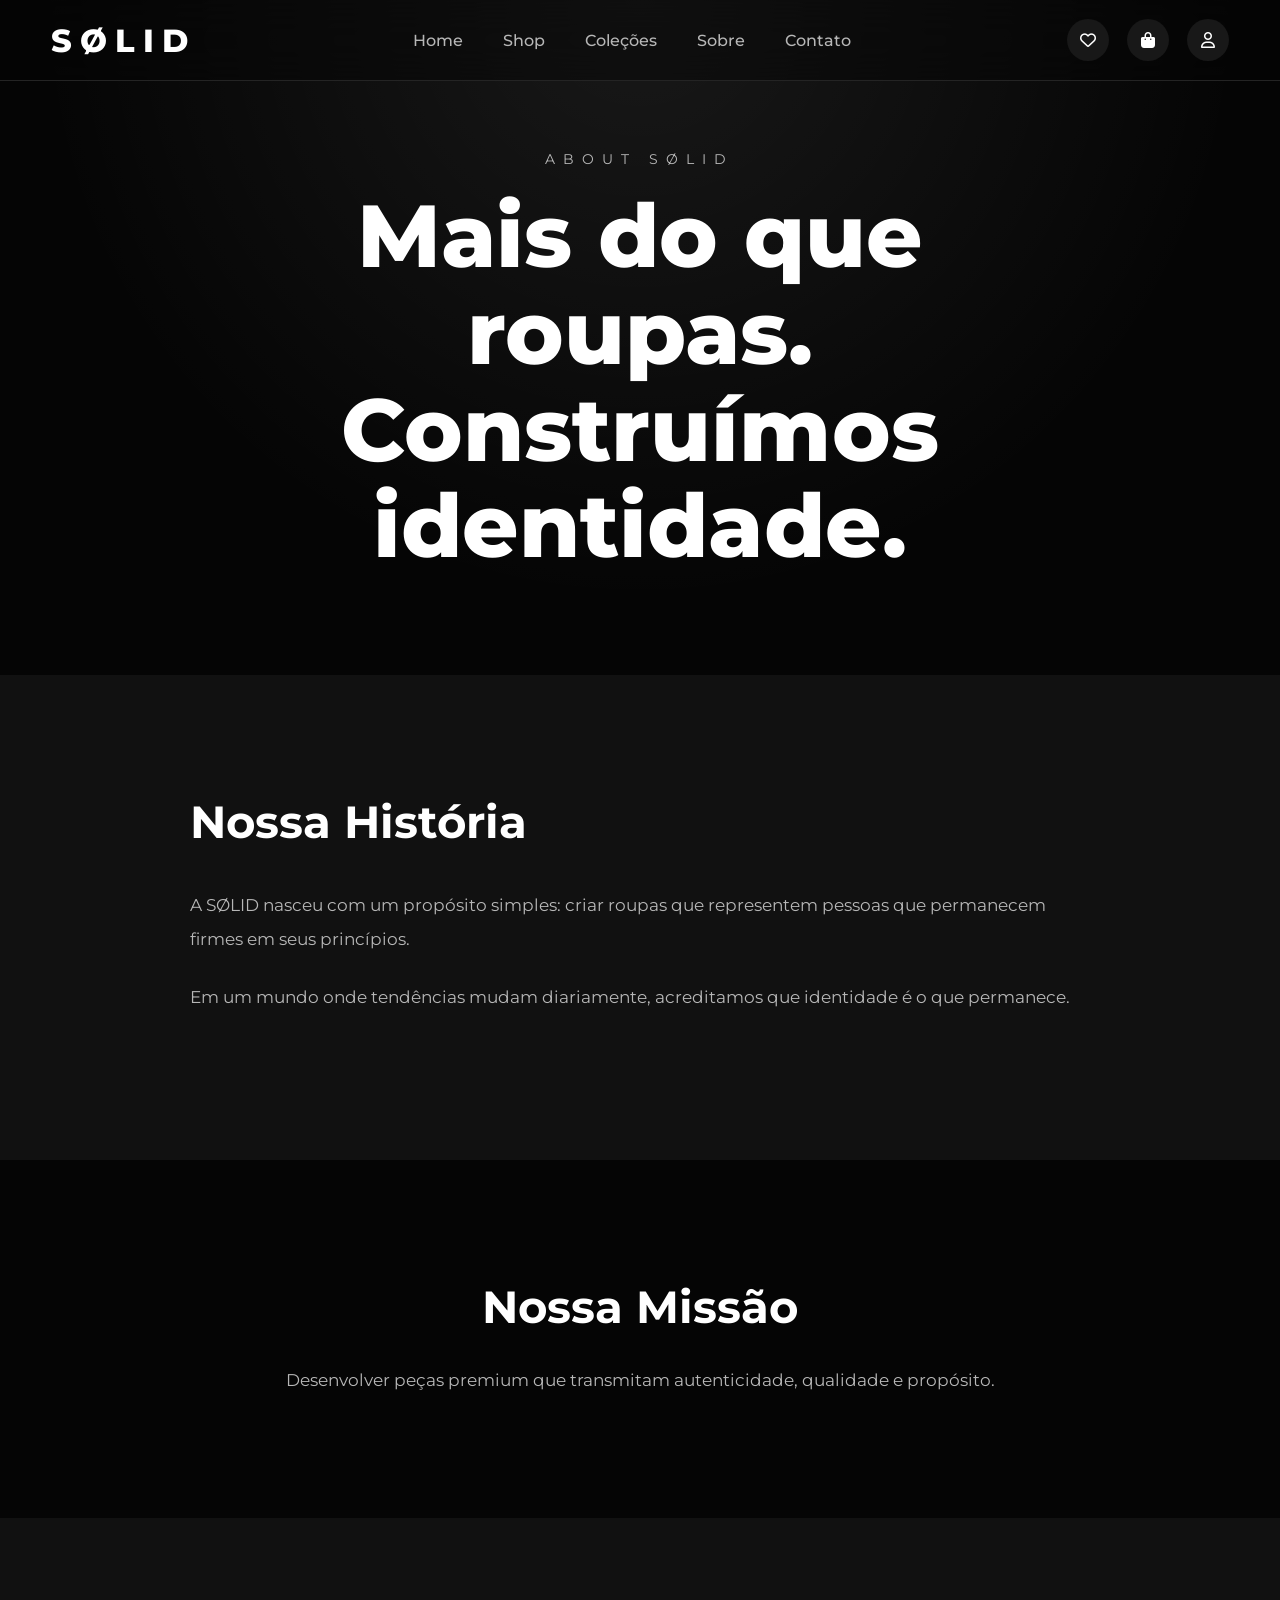
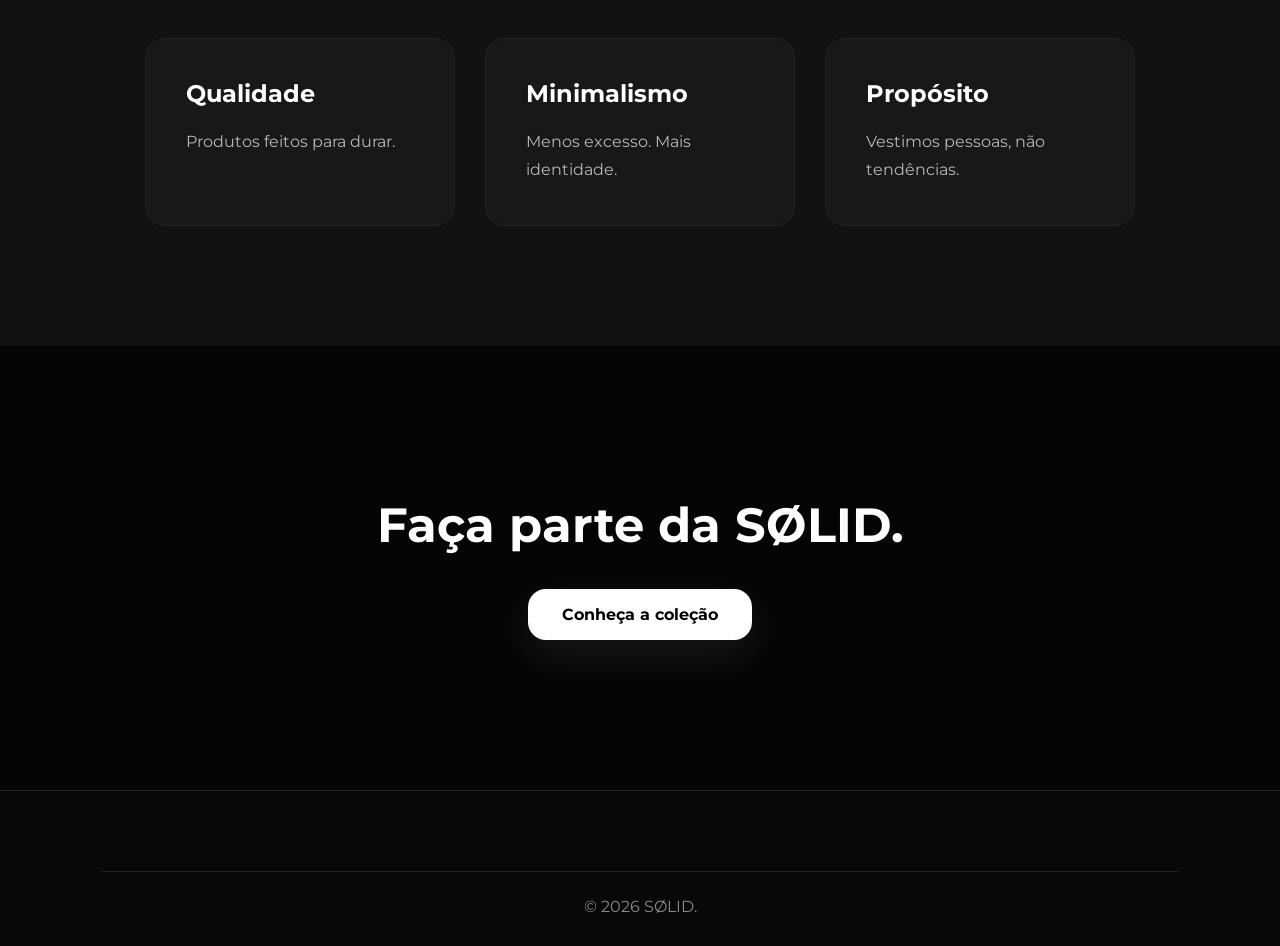
==== pages/about.html @ 2b9984b5 "Versão 1.2.0 — Atualização de Interface e Estrutura Visual Descrição  A versão 1.2.0 representa uma " ====
<!DOCTYPE html>
<html lang="pt-BR">

<head>

    <meta charset="UTF-8">

    <meta name="viewport"
          content="width=device-width, initial-scale=1.0">

    <title>Sobre | SØLID</title>

    <link rel="preconnect"
          href="https://fonts.googleapis.com">

    <link rel="preconnect"
          href="https://fonts.gstatic.com"
          crossorigin>

    <link href="https://fonts.googleapis.com/css2?family=Montserrat:wght@300;400;500;600;700;800&display=swap"
          rel="stylesheet">

    <link rel="stylesheet"
          href="../assets/css/style.css">

    <link rel="stylesheet"
          href="https://cdnjs.cloudflare.com/ajax/libs/font-awesome/6.7.2/css/all.min.css">

</head>

<body>

<header class="header">

    <div class="container">

        <a href="../index.html" class="logo">
            <span>SØLID</span>
        </a>

        <nav class="menu">

            <a href="../index.html">Home</a>

            <a href="shop.html">Shop</a>

            <a href="collections.html">Coleções</a>

            <a href="about.html">Sobre</a>

            <a href="contact.html">Contato</a>

        </nav>

        <div class="actions">

            <a href="wishlist.html">
                <i class="fa-regular fa-heart"></i>
            </a>

            <a href="cart.html">
                <i class="fa-solid fa-bag-shopping"></i>
            </a>

            <a href="login.html">
                <i class="fa-regular fa-user"></i>
            </a>

        </div>

    </div>

</header>

<main>

<section class="about-hero">

    <div class="container">

        <span>ABOUT SØLID</span>

        <h1>

            Mais do que roupas.

            Construímos identidade.

        </h1>

    </div>

</section>

<section class="about-story">

    <div class="container">

        <h2>Nossa História</h2>

        <p>

            A SØLID nasceu com um propósito simples:
            criar roupas que representem pessoas que permanecem firmes
            em seus princípios.

        </p>

        <p>

            Em um mundo onde tendências mudam diariamente,
            acreditamos que identidade é o que permanece.

        </p>

    </div>

</section>

<section class="about-mission">

    <div class="container">

        <h2>Nossa Missão</h2>

        <p>

            Desenvolver peças premium que transmitam autenticidade,
            qualidade e propósito.

        </p>

    </div>

</section>

<section class="about-values">

    <div class="container">

        <div class="value">

            <h3>Qualidade</h3>

            <p>

                Produtos feitos para durar.

            </p>

        </div>

        <div class="value">

            <h3>Minimalismo</h3>

            <p>

                Menos excesso.
                Mais identidade.

            </p>

        </div>

        <div class="value">

            <h3>Propósito</h3>

            <p>

                Vestimos pessoas,
                não tendências.

            </p>

        </div>

    </div>

</section>

<section class="about-cta">

    <div class="container">

        <h2>

            Faça parte da SØLID.

        </h2>

        <a href="shop.html" class="btn-primary">

            Conheça a coleção

        </a>

    </div>

</section>

</main>

<footer class="footer">

    <div class="copyright">

        © 2026 SØLID.

    </div>

</footer>

<script src="../assets/js/script.js"></script>

</body>

</html>
---- assets/css/style.css ----
@import url("variables.css");
@import url("reset.css");

@import url("components/header.css");
@import url("components/footer.css");
@import url("components/button.css");
@import url("components/card.css");
@import url("components/cart.css");
@import url("components/newsletter.css");

@import url("pages/home.css");
@import url("pages/shop.css");
@import url("pages/product.css");
@import url("pages/about.css");
@import url("pages/contact.css");
@import url("pages/login.css");
@import url("pages/register.css");
@import url("pages/profile.css");

@import url("responsive.css");
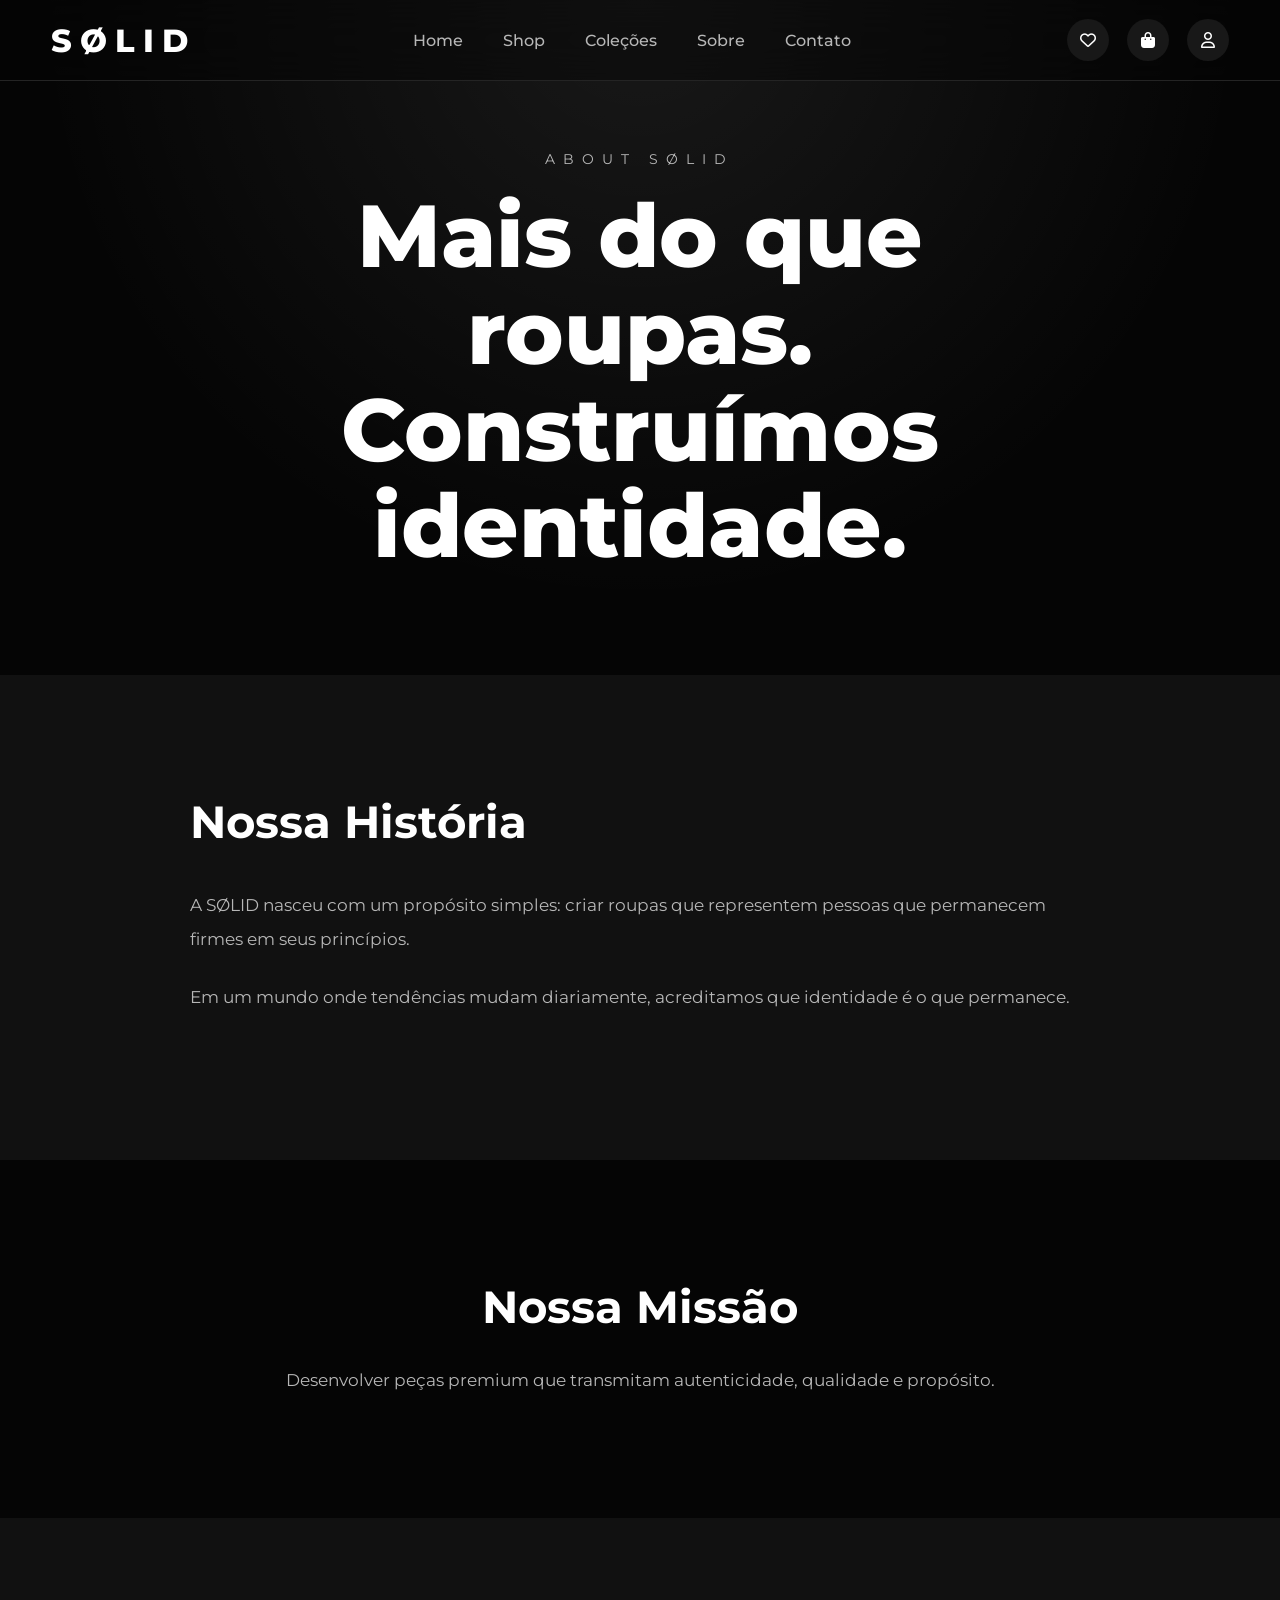
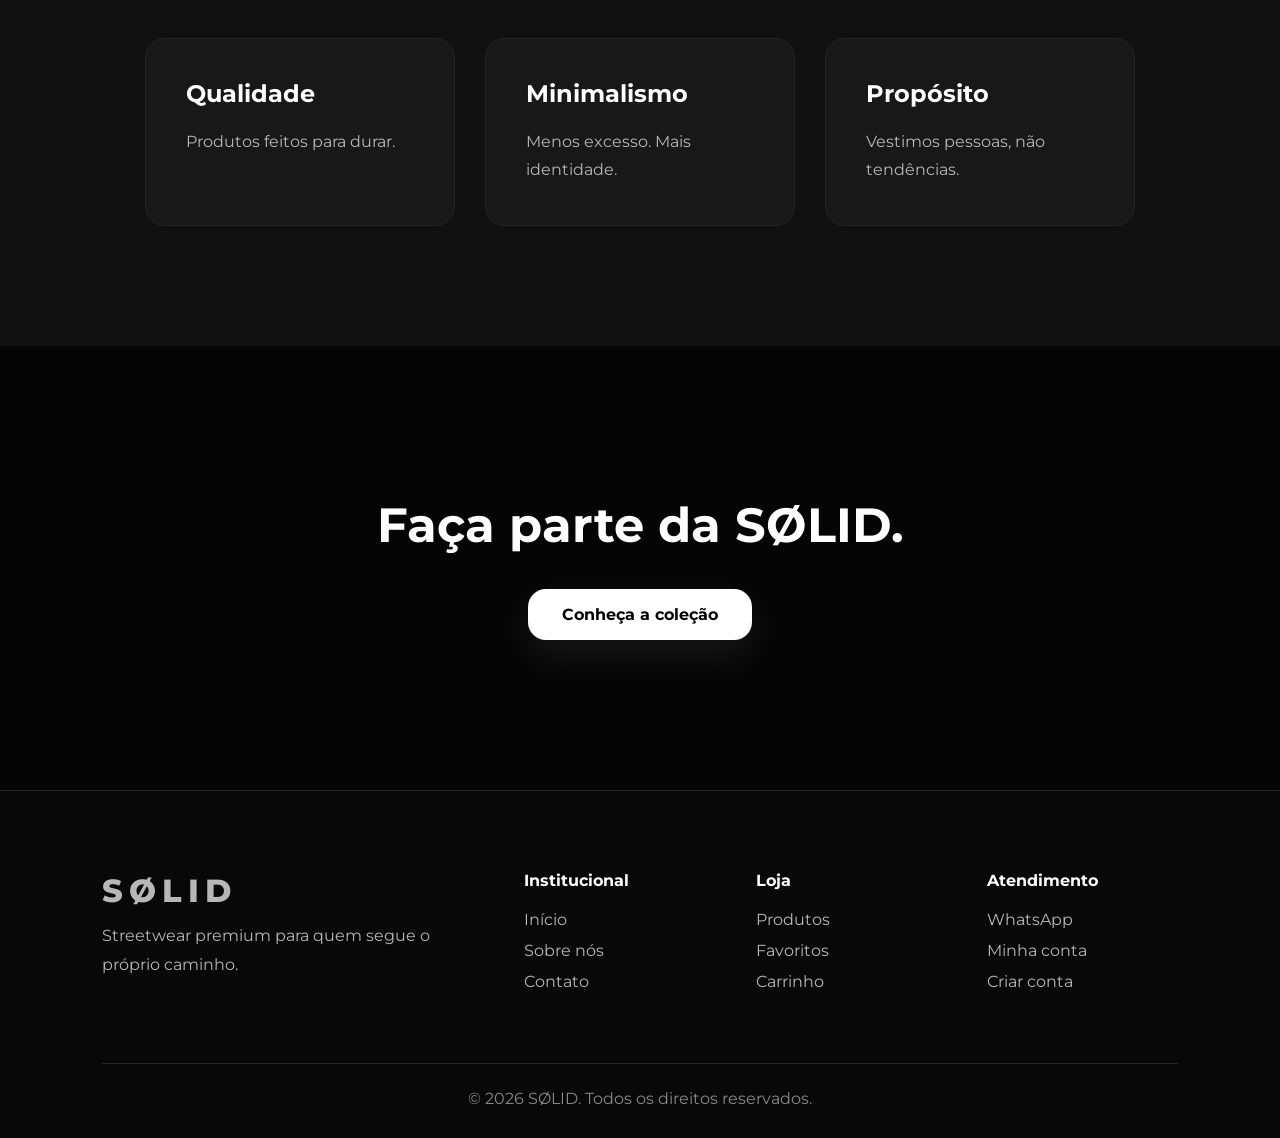
==== commit ab0d5dde: "v1.2.3" ====
--- a/pages/about.html
+++ b/pages/about.html
@@ -212,8 +212,9 @@
 
 </footer>
 
-<script src="../assets/js/script.js"></script>
+<script src="../assets/js/main.js"></script>
+<script src="../assets/js/footer.js"></script>
 
 </body>
 
-</html>+</html>
--- a/assets/css/style.css
+++ b/assets/css/style.css
@@ -16,5 +16,7 @@
 @import url("pages/login.css");
 @import url("pages/register.css");
 @import url("pages/profile.css");
+@import url("pages/wishlist.css");
+@import url("pages/checkout.css");
 
-@import url("responsive.css");+@import url("responsive.css");
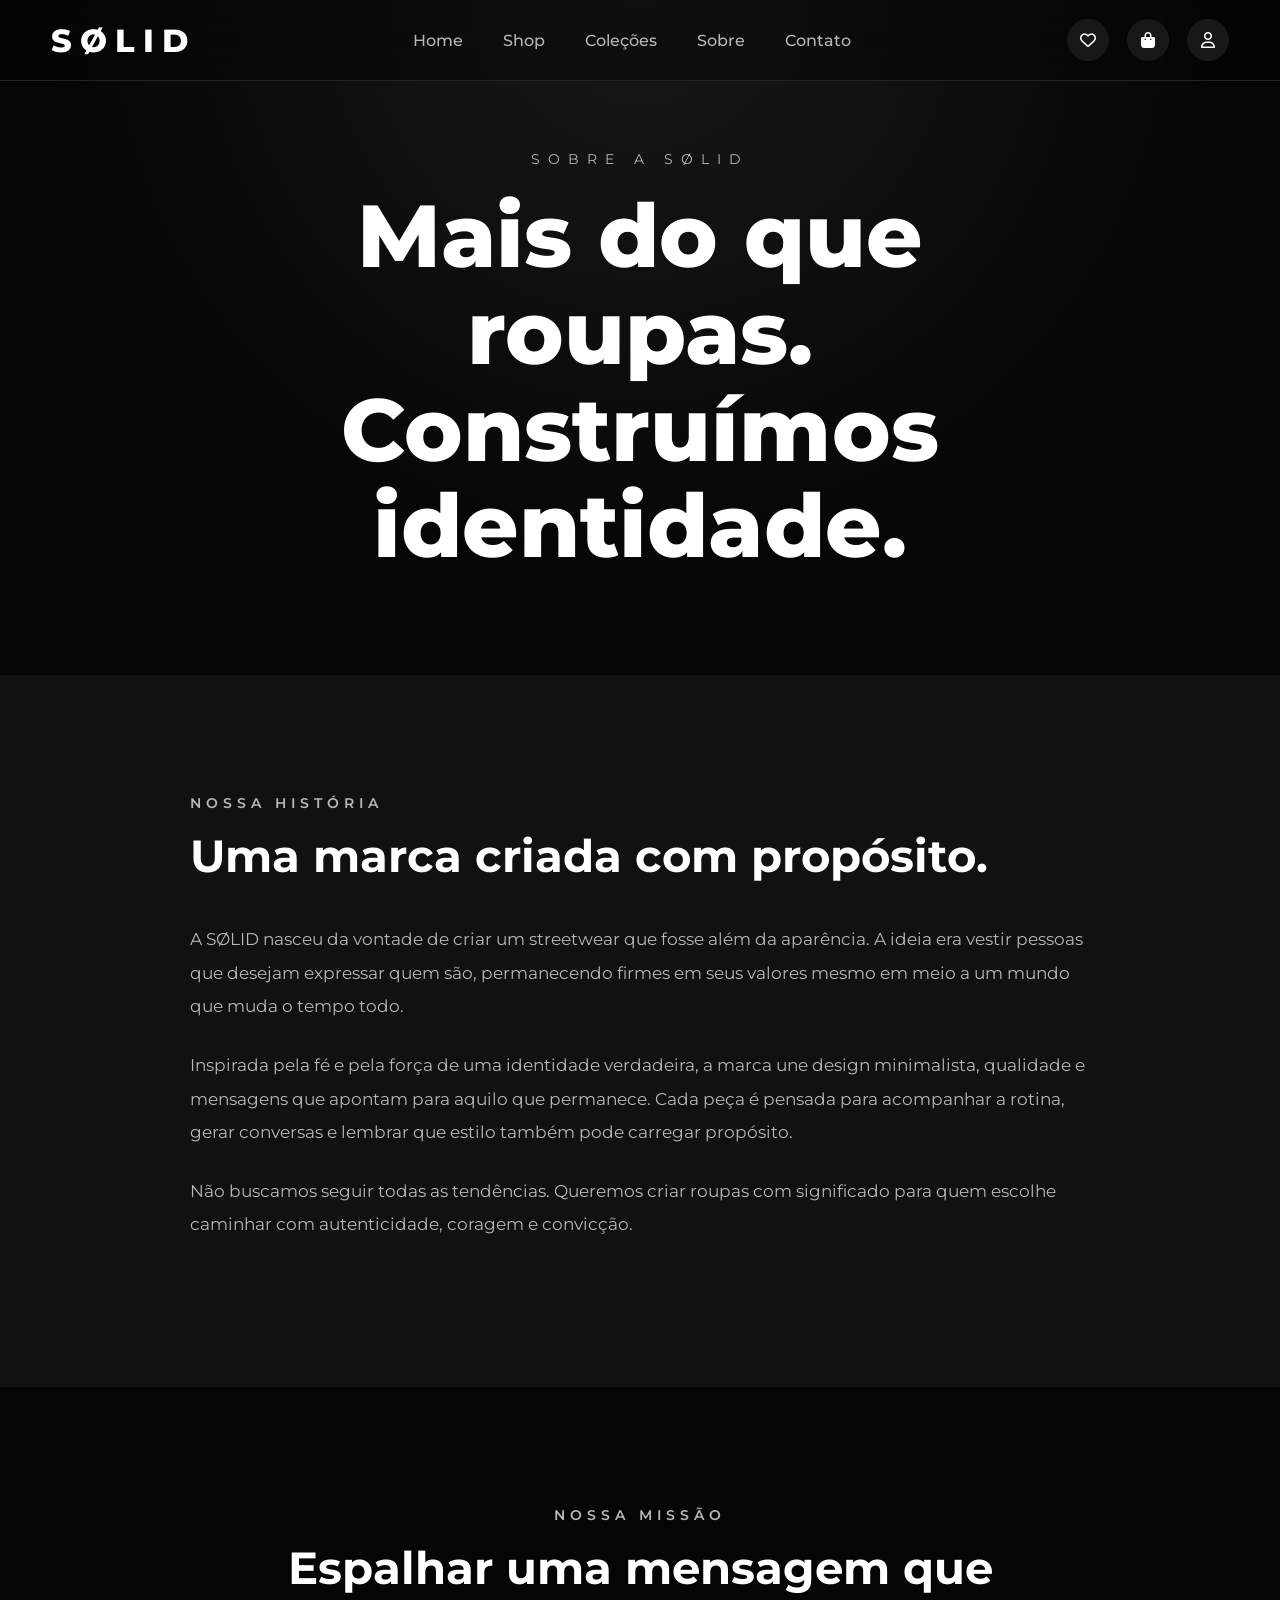
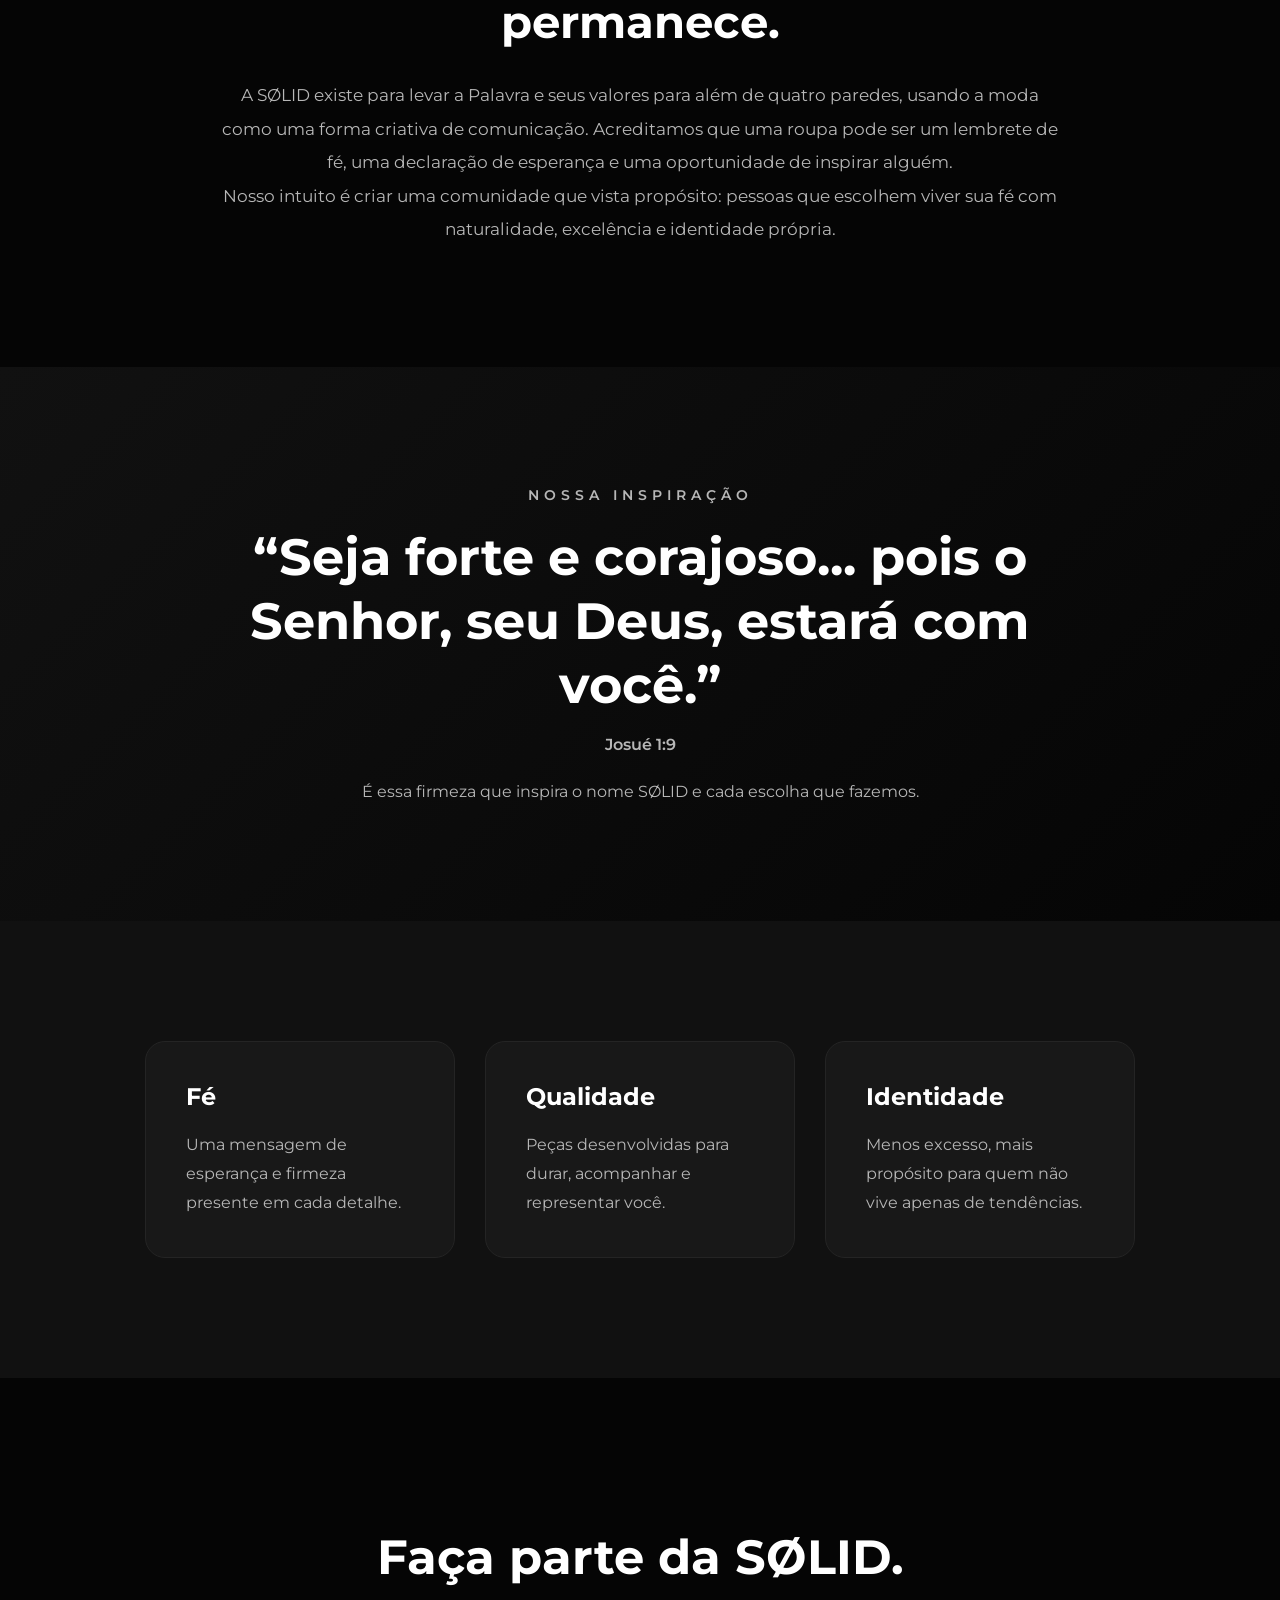
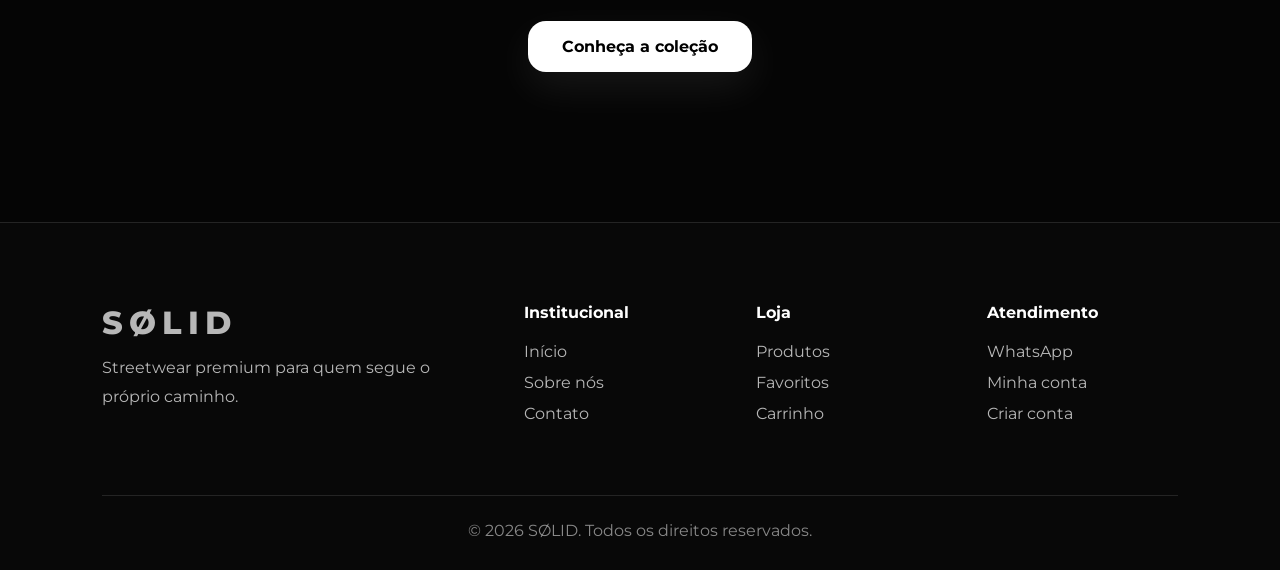
==== commit e399b156: "v1.2.5" ====
--- a/pages/about.html
+++ b/pages/about.html
@@ -1,220 +1,51 @@
 <!DOCTYPE html>
 <html lang="pt-BR">
-
 <head>
-
     <meta charset="UTF-8">
-
-    <meta name="viewport"
-          content="width=device-width, initial-scale=1.0">
-
+    <meta name="viewport" content="width=device-width, initial-scale=1.0">
     <title>Sobre | SØLID</title>
-
-    <link rel="preconnect"
-          href="https://fonts.googleapis.com">
-
-    <link rel="preconnect"
-          href="https://fonts.gstatic.com"
-          crossorigin>
-
-    <link href="https://fonts.googleapis.com/css2?family=Montserrat:wght@300;400;500;600;700;800&display=swap"
-          rel="stylesheet">
-
-    <link rel="stylesheet"
-          href="../assets/css/style.css">
-
-    <link rel="stylesheet"
-          href="https://cdnjs.cloudflare.com/ajax/libs/font-awesome/6.7.2/css/all.min.css">
-
+    <link rel="preconnect" href="https://fonts.googleapis.com">
+    <link rel="preconnect" href="https://fonts.gstatic.com" crossorigin>
+    <link href="https://fonts.googleapis.com/css2?family=Montserrat:wght@300;400;500;600;700;800&display=swap" rel="stylesheet">
+    <link rel="stylesheet" href="https://cdnjs.cloudflare.com/ajax/libs/font-awesome/6.7.2/css/all.min.css">
+    <link rel="stylesheet" href="../assets/css/style.css">
 </head>
-
 <body>
-
-<header class="header">
-
-    <div class="container">
-
-        <a href="../index.html" class="logo">
-            <span>SØLID</span>
-        </a>
-
-        <nav class="menu">
-
-            <a href="../index.html">Home</a>
-
-            <a href="shop.html">Shop</a>
-
-            <a href="collections.html">Coleções</a>
-
-            <a href="about.html">Sobre</a>
-
-            <a href="contact.html">Contato</a>
-
-        </nav>
-
-        <div class="actions">
-
-            <a href="wishlist.html">
-                <i class="fa-regular fa-heart"></i>
-            </a>
-
-            <a href="cart.html">
-                <i class="fa-solid fa-bag-shopping"></i>
-            </a>
-
-            <a href="login.html">
-                <i class="fa-regular fa-user"></i>
-            </a>
-
-        </div>
-
-    </div>
-
-</header>
-
-<main>
-
-<section class="about-hero">
-
-    <div class="container">
-
-        <span>ABOUT SØLID</span>
-
-        <h1>
-
-            Mais do que roupas.
-
-            Construímos identidade.
-
-        </h1>
-
-    </div>
-
-</section>
-
-<section class="about-story">
-
-    <div class="container">
-
-        <h2>Nossa História</h2>
-
-        <p>
-
-            A SØLID nasceu com um propósito simples:
-            criar roupas que representem pessoas que permanecem firmes
-            em seus princípios.
-
-        </p>
-
-        <p>
-
-            Em um mundo onde tendências mudam diariamente,
-            acreditamos que identidade é o que permanece.
-
-        </p>
-
-    </div>
-
-</section>
-
-<section class="about-mission">
-
-    <div class="container">
-
-        <h2>Nossa Missão</h2>
-
-        <p>
-
-            Desenvolver peças premium que transmitam autenticidade,
-            qualidade e propósito.
-
-        </p>
-
-    </div>
-
-</section>
-
-<section class="about-values">
-
-    <div class="container">
-
-        <div class="value">
-
-            <h3>Qualidade</h3>
-
-            <p>
-
-                Produtos feitos para durar.
-
-            </p>
-
-        </div>
-
-        <div class="value">
-
-            <h3>Minimalismo</h3>
-
-            <p>
-
-                Menos excesso.
-                Mais identidade.
-
-            </p>
-
-        </div>
-
-        <div class="value">
-
-            <h3>Propósito</h3>
-
-            <p>
-
-                Vestimos pessoas,
-                não tendências.
-
-            </p>
-
-        </div>
-
-    </div>
-
-</section>
-
-<section class="about-cta">
-
-    <div class="container">
-
-        <h2>
-
-            Faça parte da SØLID.
-
-        </h2>
-
-        <a href="shop.html" class="btn-primary">
-
-            Conheça a coleção
-
-        </a>
-
-    </div>
-
-</section>
-
-</main>
-
-<footer class="footer">
-
-    <div class="copyright">
-
-        © 2026 SØLID.
-
-    </div>
-
-</footer>
-
-<script src="../assets/js/main.js"></script>
-<script src="../assets/js/footer.js"></script>
-
+    <header class="header"><div class="container">
+        <a href="../index.html" class="logo"><span>SØLID</span></a>
+        <nav class="menu"><a href="../index.html">Home</a><a href="shop.html">Shop</a><a href="collections.html">Coleções</a><a href="about.html">Sobre</a><a href="contact.html">Contato</a></nav>
+        <div class="actions"><a href="wishlist.html" aria-label="Favoritos"><i class="fa-regular fa-heart"></i></a><a href="cart.html" aria-label="Carrinho"><i class="fa-solid fa-bag-shopping"></i></a><a href="login.html" aria-label="Entrar"><i class="fa-regular fa-user"></i></a></div>
+    </div></header>
+    <main>
+        <section class="about-hero"><div class="container"><span>SOBRE A SØLID</span><h1>Mais do que roupas.<br>Construímos identidade.</h1></div></section>
+        <section class="about-story"><div class="container">
+            <span class="about-eyebrow">NOSSA HISTÓRIA</span>
+            <h2>Uma marca criada com propósito.</h2>
+            <p>A SØLID nasceu da vontade de criar um streetwear que fosse além da aparência. A ideia era vestir pessoas que desejam expressar quem são, permanecendo firmes em seus valores mesmo em meio a um mundo que muda o tempo todo.</p>
+            <p>Inspirada pela fé e pela força de uma identidade verdadeira, a marca une design minimalista, qualidade e mensagens que apontam para aquilo que permanece. Cada peça é pensada para acompanhar a rotina, gerar conversas e lembrar que estilo também pode carregar propósito.</p>
+            <p>Não buscamos seguir todas as tendências. Queremos criar roupas com significado para quem escolhe caminhar com autenticidade, coragem e convicção.</p>
+        </div></section>
+        <section class="about-mission"><div class="container">
+            <span class="about-eyebrow">NOSSA MISSÃO</span>
+            <h2>Espalhar uma mensagem que permanece.</h2>
+            <p>A SØLID existe para levar a Palavra e seus valores para além de quatro paredes, usando a moda como uma forma criativa de comunicação. Acreditamos que uma roupa pode ser um lembrete de fé, uma declaração de esperança e uma oportunidade de inspirar alguém.</p>
+            <p>Nosso intuito é criar uma comunidade que vista propósito: pessoas que escolhem viver sua fé com naturalidade, excelência e identidade própria.</p>
+        </div></section>
+        <section class="about-verse"><div class="container">
+            <span class="about-eyebrow">NOSSA INSPIRAÇÃO</span>
+            <blockquote>“Seja forte e corajoso... pois o Senhor, seu Deus, estará com você.”</blockquote>
+            <cite>Josué 1:9</cite>
+            <p>É essa firmeza que inspira o nome SØLID e cada escolha que fazemos.</p>
+        </div></section>
+        <section class="about-values"><div class="container">
+            <div class="value"><h3>Fé</h3><p>Uma mensagem de esperança e firmeza presente em cada detalhe.</p></div>
+            <div class="value"><h3>Qualidade</h3><p>Peças desenvolvidas para durar, acompanhar e representar você.</p></div>
+            <div class="value"><h3>Identidade</h3><p>Menos excesso, mais propósito para quem não vive apenas de tendências.</p></div>
+        </div></section>
+        <section class="about-cta"><div class="container"><h2>Faça parte da SØLID.</h2><a href="shop.html" class="btn-primary">Conheça a coleção</a></div></section>
+    </main>
+    <footer class="footer"></footer>
+    <script src="../assets/js/main.js"></script>
+    <script src="../assets/js/footer.js"></script>
 </body>
-
 </html>
